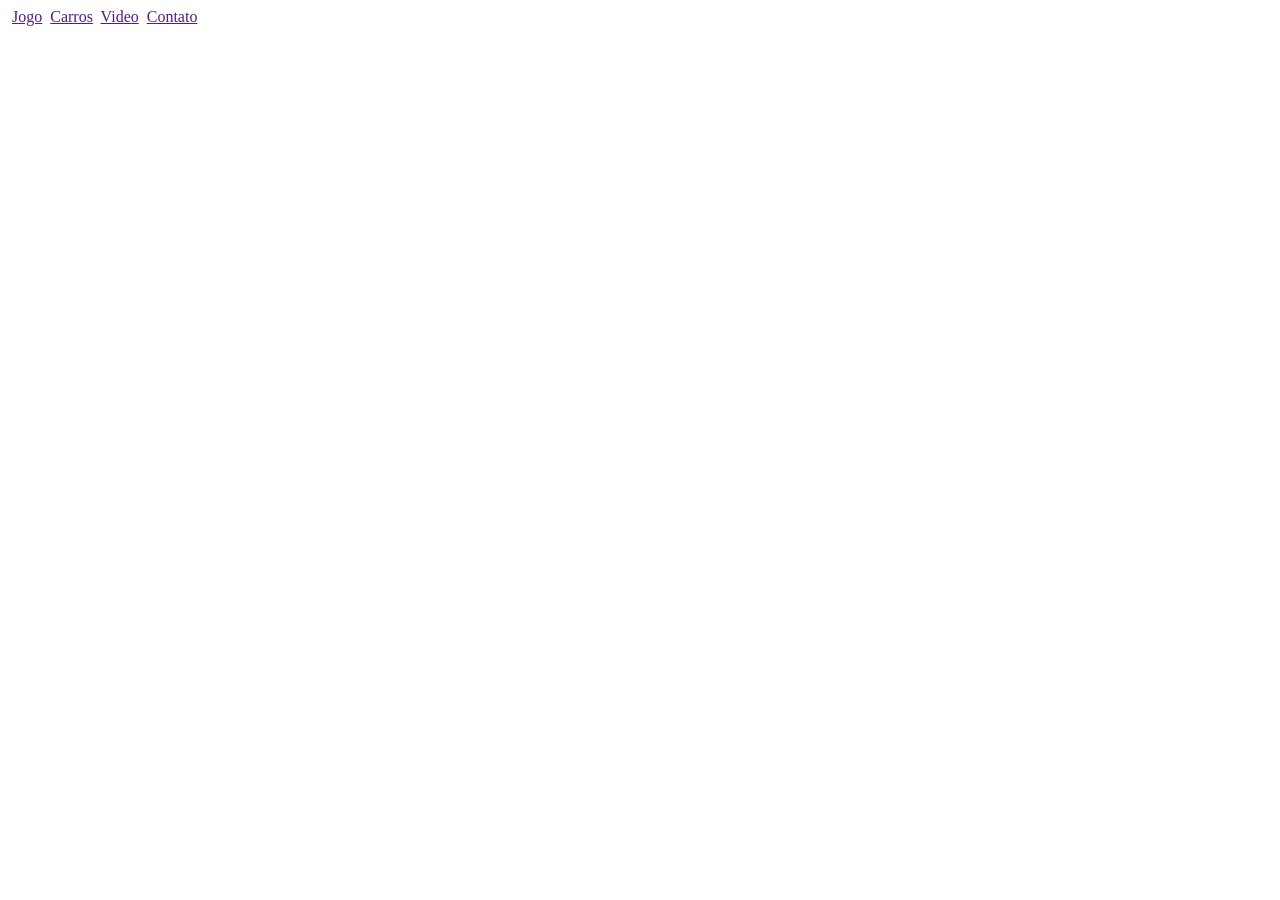
==== src/index.html @ 91b0fae1 "Add files via upload" ====
<!DOCTYPE html>
<html lang="en">
<head>
    <meta charset="UTF-8">
    <meta name="viewport" content="width=device-width, initial-scale=1.0">
    <title>Forza 5</title>
    <link rel="stylesheet" href="style.css">
</head>
<body>
    <nav>
        <span>
            <img src="" alt="">
            <a href="">Jogo</a>
        </span>
        <span>
            <img src="" alt="">
            <a href="">Carros</a>
        </span>
        <span>
            <img src="" alt="">
            <a href="">Video</a>
        </span>
        <span>
            <img src="" alt="">
            <a href="">Contato</a>
        </span>
    </nav>
    
    <main>

    </main>
    <footer>

    </footer>

    <script src="script.js"></script>
</body>
</html>
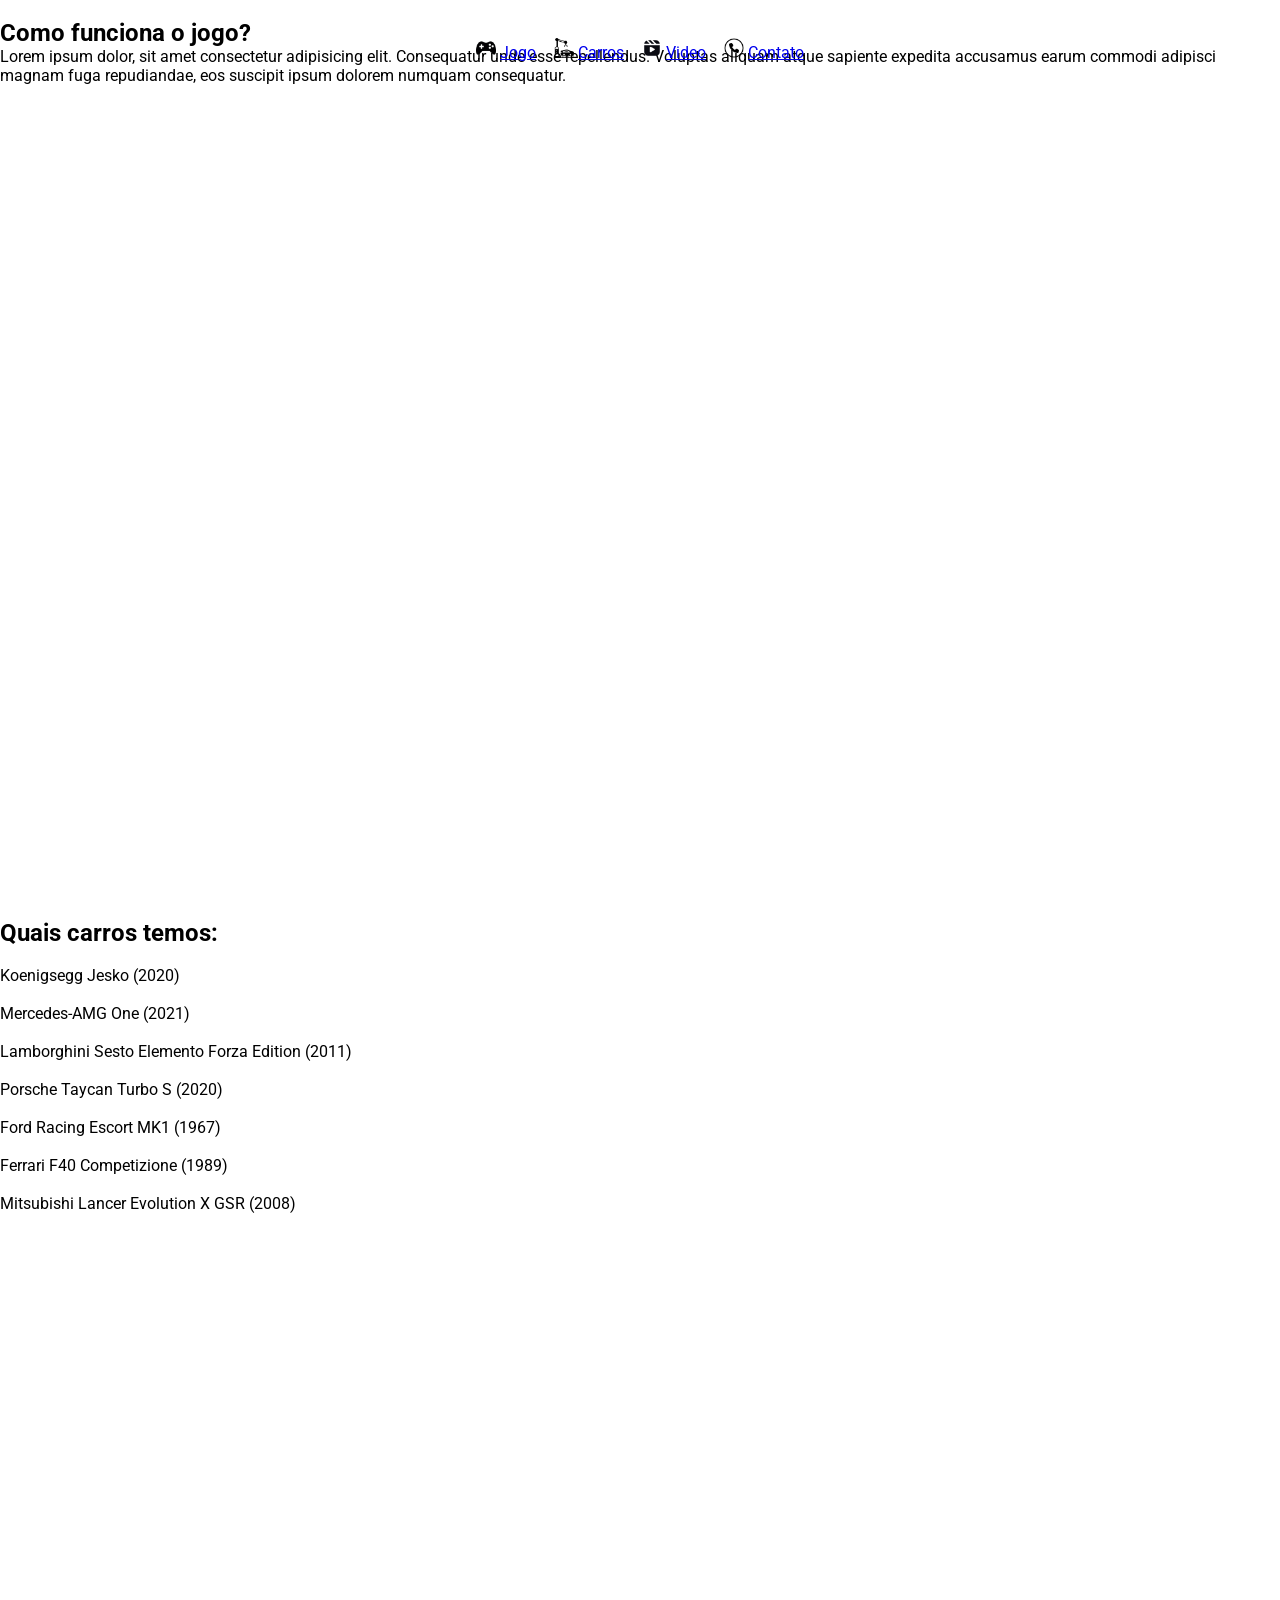
==== commit add97b4e: "Add files via upload" ====
--- a/src/index.html
+++ b/src/index.html
@@ -5,29 +5,65 @@
     <meta name="viewport" content="width=device-width, initial-scale=1.0">
     <title>Forza 5</title>
     <link rel="stylesheet" href="style.css">
+    <link rel="preconnect" href="https://fonts.googleapis.com">
+    <link rel="preconnect" href="https://fonts.gstatic.com" crossorigin>
+    <link href="https://fonts.googleapis.com/css2?family=Roboto:ital,wght@0,100..900;1,100..900&display=swap" rel="stylesheet">
 </head>
 <body>
     <nav>
         <span>
-            <img src="" alt="">
-            <a href="">Jogo</a>
+            <img src="../assets/icons/games.png" alt="Jogo" width="20px">
+            <a href="#s1">Jogo</a>
         </span>
         <span>
-            <img src="" alt="">
-            <a href="">Carros</a>
+            <img src="../assets/icons/car.png" alt="Carros" width="20px">
+            <a href="#s2">Carros</a>
         </span>
         <span>
-            <img src="" alt="">
-            <a href="">Video</a>
+            <img src="../assets/icons/clapperboard.png" alt="Video" width="20px">
+            <a href="#s3">Video</a>
         </span>
         <span>
-            <img src="" alt="">
-            <a href="">Contato</a>
+            <img src="../assets/icons/telephone (1).png" alt="Contato" width="20px">
+            <a href="#s4">Contato</a>
         </span>
     </nav>
-    
+    <br>
     <main>
+        <section id="s1">
+            <h1>Como funciona o jogo?</h1>
+            <p>Lorem ipsum dolor, sit amet consectetur adipisicing elit. Consequatur unde esse repellendus. Voluptas aliquam atque sapiente expedita accusamus earum commodi adipisci magnam fuga repudiandae, eos suscipit ipsum dolorem numquam consequatur.</p>
+        </section>
 
+        <section id="s2">
+            <h1>Quais carros temos:</h1>
+            <br>
+            <ul>
+                <li>Koenigsegg Jesko (2020)</li>
+                <br>
+                <li>Mercedes-AMG One (2021)</li>
+                <br>
+                <li>Lamborghini Sesto Elemento Forza Edition (2011)</li>
+                <br>
+                <li>Porsche Taycan Turbo S (2020)</li>
+                <br>
+                <li>Ford Racing Escort MK1 (1967)</li>
+                <br>
+                <li>Ferrari F40 Competizione (1989)</li>
+                <br>
+                <li>Mitsubishi Lancer Evolution X GSR (2008)</li>
+                <br>
+            </ul>
+        </section>
+
+        <section id="s3">
+
+        </section>
+
+        <section id="s4">
+
+        </section>
+        
     </main>
     <footer>
 
--- a/src/style.css
+++ b/src/style.css
@@ -0,0 +1,52 @@
+:root{
+    --text: #ffff;
+    --bg: #051723;
+    --dblue: #03045E;
+    --mblue: #0077B6;
+    --lblue: #00B4D8;
+    --fblue: #90E0EF;
+    --cyan: #CAF0F8;
+
+}
+
+nav{
+    width: 100%;
+    position: fixed;
+    top: 0;
+    background-color: transparent;
+    display: flex;
+    align-items: center;
+    justify-content:center;
+    gap: 2vh;
+    height: 100px;
+    z-index: 999;
+    animation: decima 1s ease-in-out;
+    transition: all 1s ease-in-out;
+    
+}
+
+nav.sc{
+    background-color: var(--fblue);
+}
+
+@keyframes decima{
+    0%{
+        transform: translateY(-100px);
+    }
+}
+*{
+    margin: 0;
+    padding: 0;
+    box-sizing: border-box;
+    scroll-behavior: smooth;
+}
+
+body{
+    font-family: "Roboto", sans-serif;
+}
+
+section{
+    min-height: 100vh;
+    height: auto;
+}
+
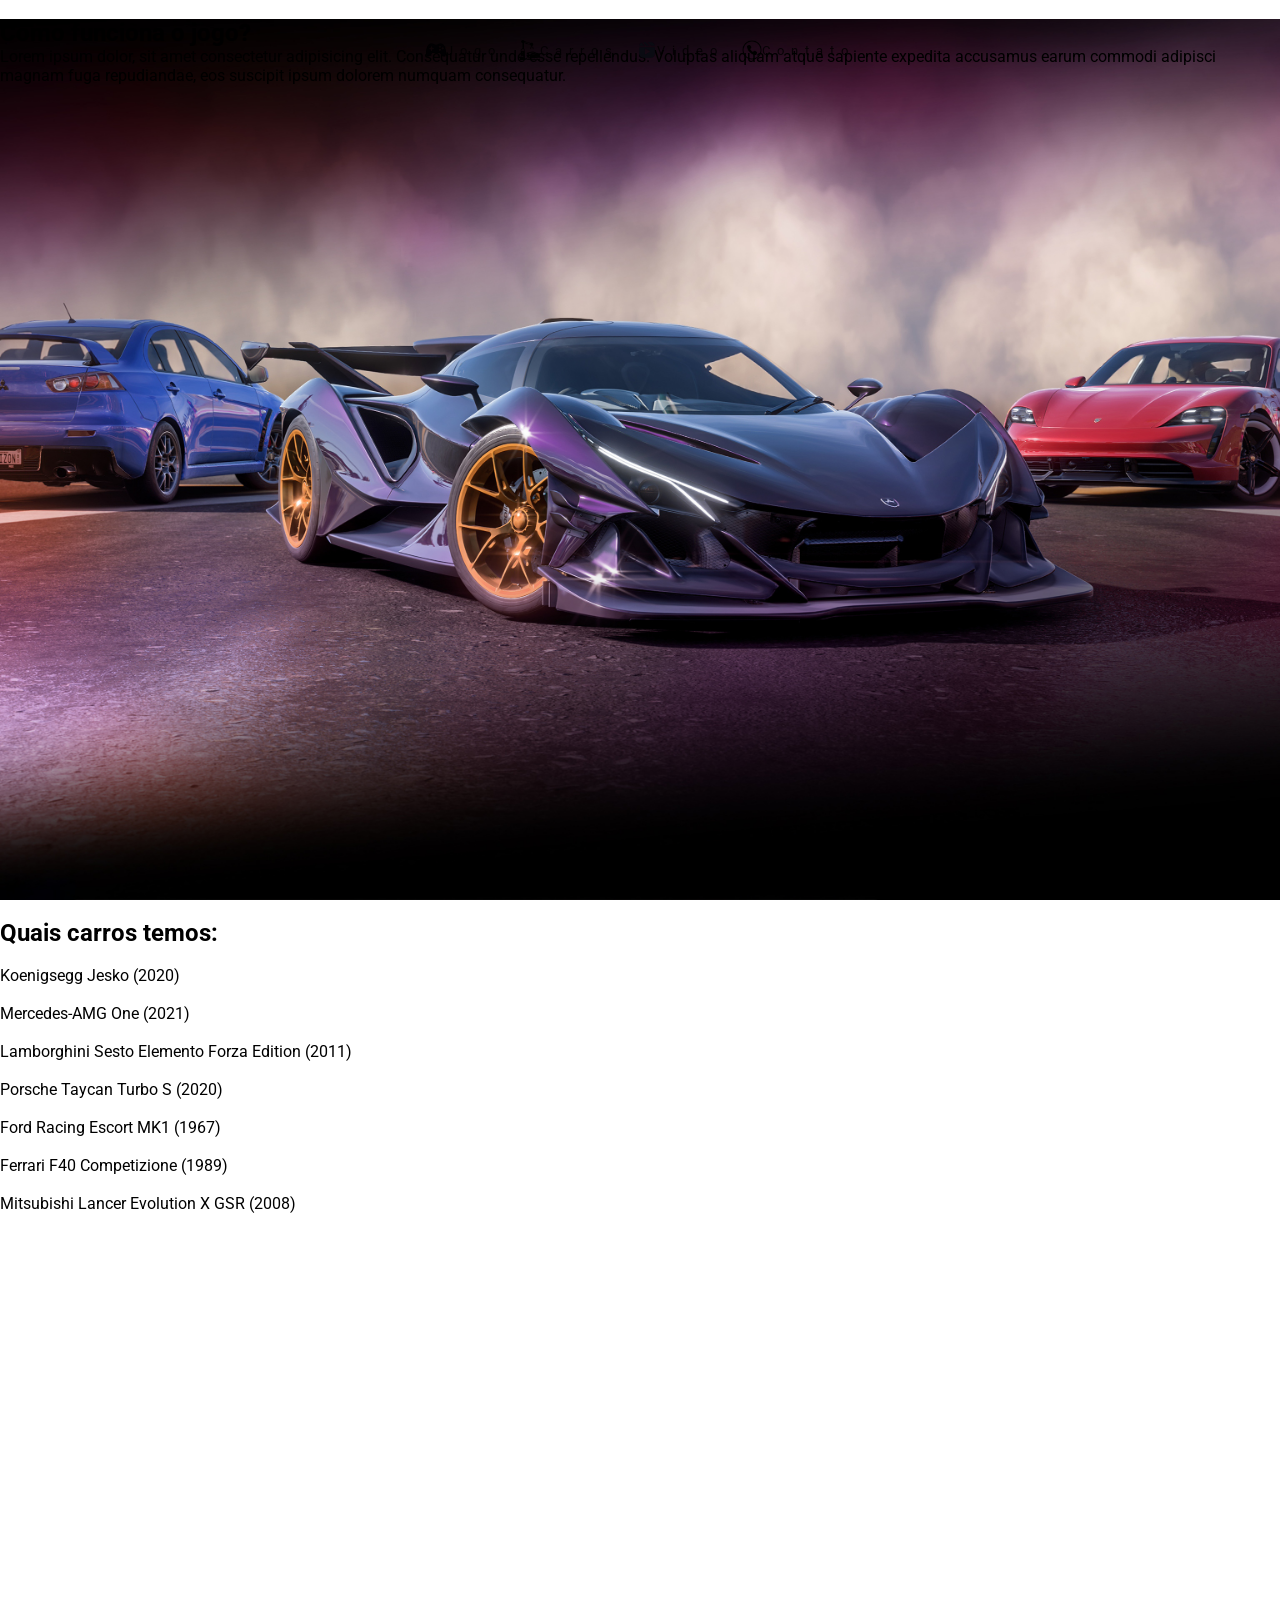
==== commit 52351dcc: "Add files via upload" ====
--- a/src/index.html
+++ b/src/index.html
@@ -11,21 +11,21 @@
 </head>
 <body>
     <nav>
-        <span>
+        <span class="navItems">
             <img src="../assets/icons/games.png" alt="Jogo" width="20px">
-            <a href="#s1">Jogo</a>
+            <a class="navWords" href="#s1">Jogo</a>
         </span>
-        <span>
+        <span class="navItems">
             <img src="../assets/icons/car.png" alt="Carros" width="20px">
-            <a href="#s2">Carros</a>
+            <a class="navWords" href="#s2">Carros</a>
         </span>
-        <span>
+        <span class="navItems">
             <img src="../assets/icons/clapperboard.png" alt="Video" width="20px">
-            <a href="#s3">Video</a>
+            <a class="navWords" href="#s3">Video</a>
         </span>
-        <span>
+        <span class="navItems">
             <img src="../assets/icons/telephone (1).png" alt="Contato" width="20px">
-            <a href="#s4">Contato</a>
+            <a class="navWords" href="#s4">Contato</a>
         </span>
     </nav>
     <br>
--- a/src/style.css
+++ b/src/style.css
@@ -25,6 +25,12 @@
     
 }
 
+.navItems{
+    display: flex;
+    align-items: center;
+
+}
+
 nav.sc{
     background-color: var(--fblue);
 }
@@ -45,8 +51,41 @@
     font-family: "Roboto", sans-serif;
 }
 
+
+
+.navItems:hover{
+    cursor: pointer;
+}
+
+a{
+    color: inherit;
+    text-decoration: none;
+    font-size: 1vw;
+    letter-spacing: 7px;
+    opacity: 0.8;
+    transition: all 200ms linear;
+}
+
+a.hover{
+    opacity: 1;
+    text-shadow: 0px 3px 10px var(--text);
+}
+
 section{
     min-height: 100vh;
     height: auto;
 }
 
+#s1{
+    background-image: url(../assets/icons/forza-horizon-5-xbox-series-x-and-series-s-xbox-one-pc-3840x2160-7579\ \(1\).jpg);
+    background-attachment: fixed;
+    background-position: center;
+    background-repeat: no-repeat;
+    background-size: cover;
+}
+
+
+@media (width <= 100px){
+
+}
+
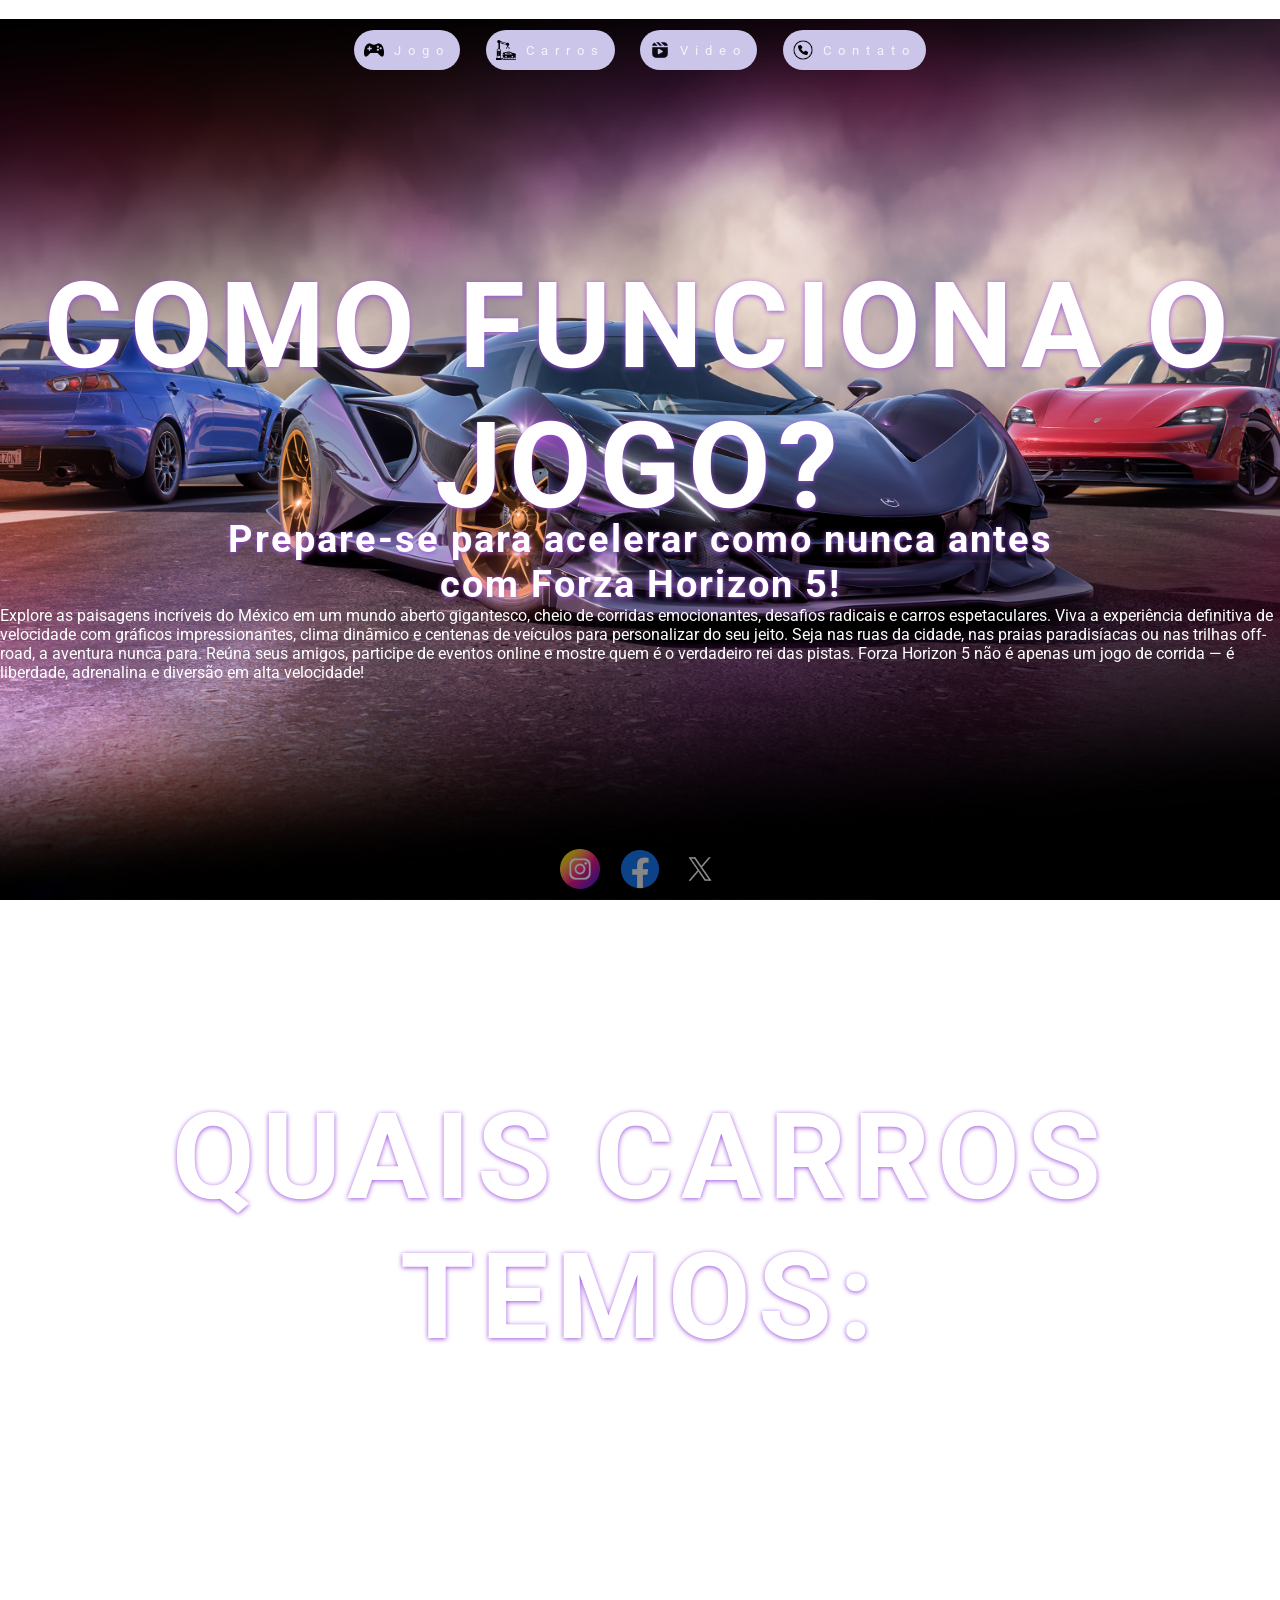
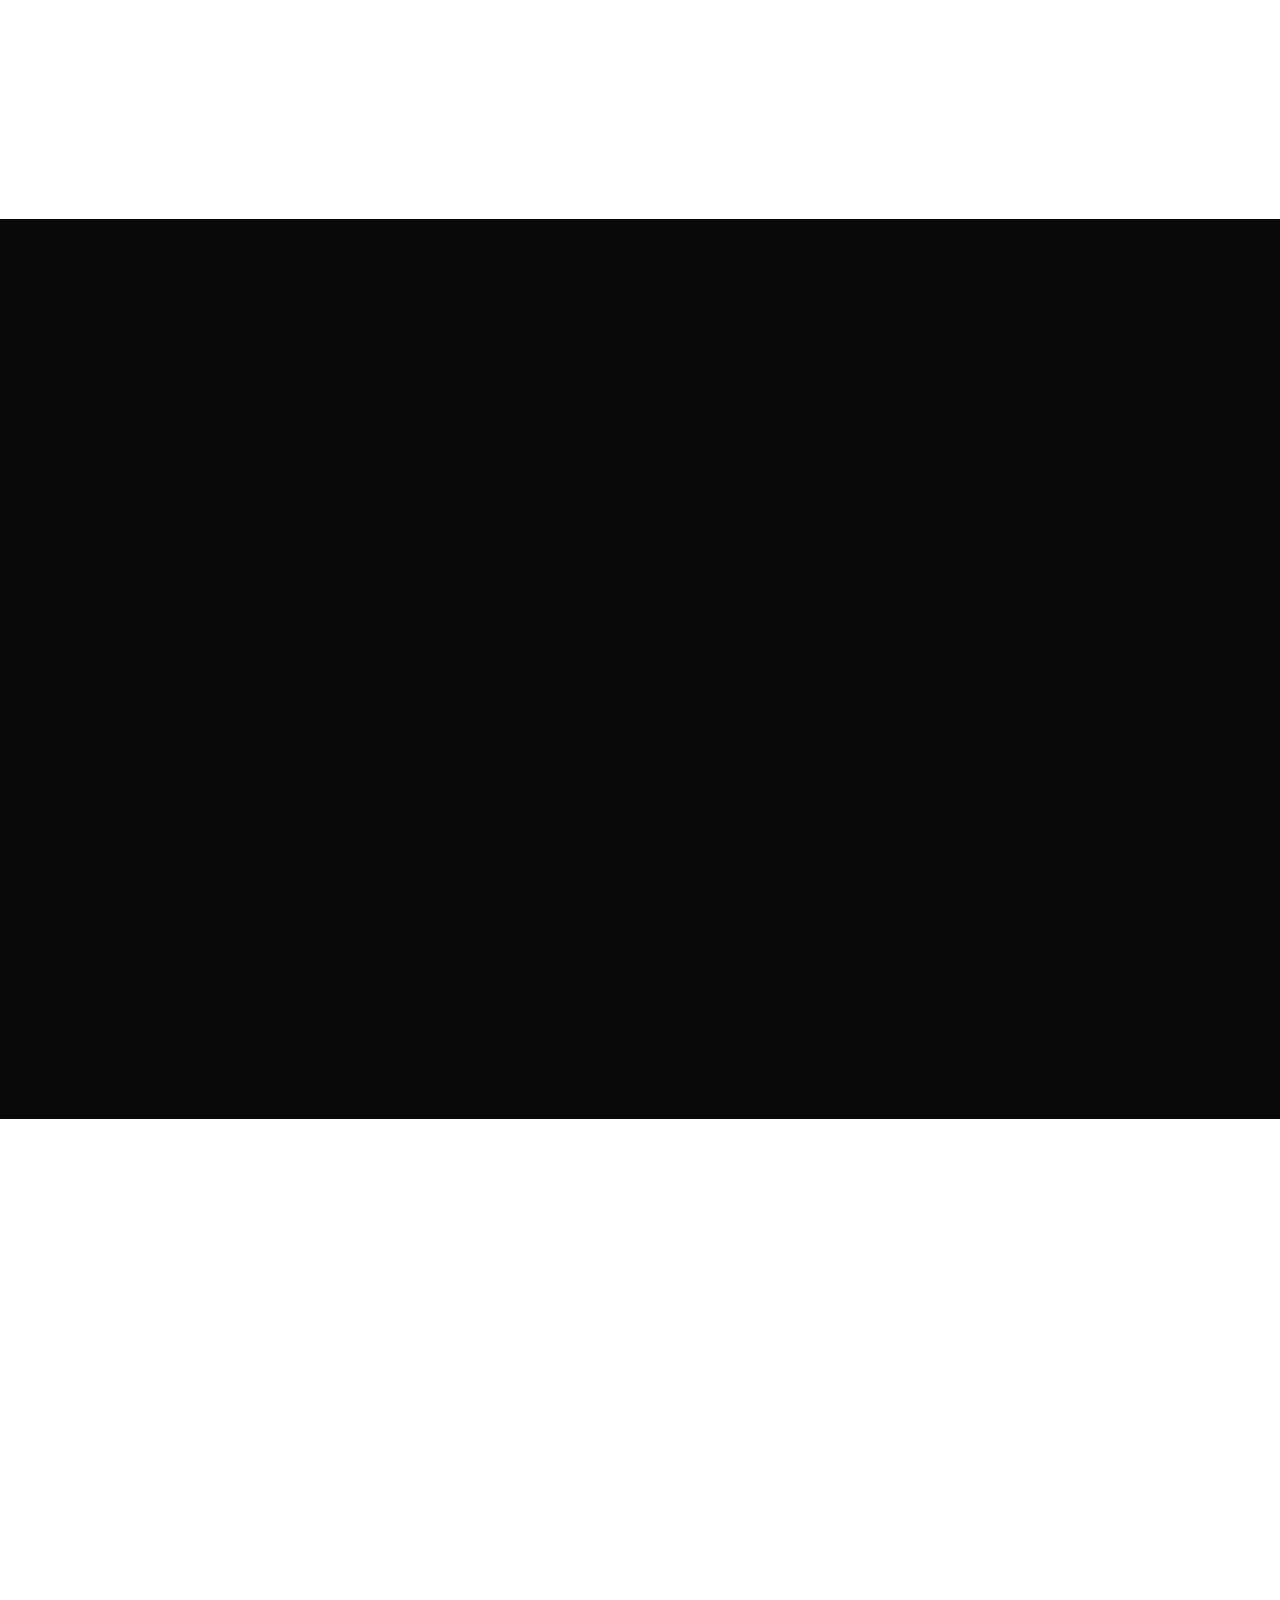
==== commit 673800df: "Add files via upload" ====
--- a/src/index.html
+++ b/src/index.html
@@ -32,7 +32,10 @@
     <main>
         <section id="s1">
             <h1>Como funciona o jogo?</h1>
-            <p>Lorem ipsum dolor, sit amet consectetur adipisicing elit. Consequatur unde esse repellendus. Voluptas aliquam atque sapiente expedita accusamus earum commodi adipisci magnam fuga repudiandae, eos suscipit ipsum dolorem numquam consequatur.</p>
+            <h2>Prepare-se para acelerar como nunca antes com Forza Horizon 5!</h2>
+            <p> Explore as paisagens incríveis do México em um mundo aberto gigantesco, cheio de corridas emocionantes, desafios radicais e carros espetaculares. Viva a experiência definitiva de velocidade com gráficos impressionantes, clima dinâmico e centenas de veículos para personalizar do seu jeito.
+
+            Seja nas ruas da cidade, nas praias paradisíacas ou nas trilhas off-road, a aventura nunca para. Reúna seus amigos, participe de eventos online e mostre quem é o verdadeiro rei das pistas. Forza Horizon 5 não é apenas um jogo de corrida — é liberdade, adrenalina e diversão em alta velocidade!</p>
         </section>
 
         <section id="s2">
@@ -57,7 +60,7 @@
         </section>
 
         <section id="s3">
-
+            <iframe width="560" height="315" class="vid" src="https://www.youtube.com/embed/W-SpP-Z0Uu8?si=h2y1q0su9qyCmnZg" title="YouTube video player" frameborder="0" allow="accelerometer; autoplay; clipboard-write; encrypted-media; gyroscope; picture-in-picture; web-share" referrerpolicy="strict-origin-when-cross-origin" allowfullscreen></iframe>
         </section>
 
         <section id="s4">
@@ -66,7 +69,15 @@
         
     </main>
     <footer>
-
+        <a href="https://www.instagram.com" target="_blank"> 
+            <img width="40px" src="../assets/icons/instagram.png" alt="instagram">
+        </a>
+        <a href="https://www.facebook.com" target="_blank">
+            <img width="40px" src="../assets/icons/facebook.png" alt="facebook">
+        </a>
+        <a href="https://www.x.com" target="_blank">
+            <img width="40px" src="../assets/icons/twitter.png" alt="X">
+        </a>
     </footer>
 
     <script src="script.js"></script>
--- a/src/style.css
+++ b/src/style.css
@@ -4,8 +4,9 @@
     --dblue: #03045E;
     --mblue: #0077B6;
     --lblue: #00B4D8;
-    --fblue: #90E0EF;
+    --rednav: #9d4edd;
     --cyan: #CAF0F8;
+    --lpurple: #cbc5ea;
 
 }
 
@@ -17,22 +18,27 @@
     display: flex;
     align-items: center;
     justify-content:center;
-    gap: 2vh;
+    gap: 2vw;
     height: 100px;
     z-index: 999;
     animation: decima 1s ease-in-out;
     transition: all 1s ease-in-out;
+    
     
 }
 
 .navItems{
     display: flex;
     align-items: center;
-
+    justify-content: center;
+    gap: 10px;
+    background-color: var(--lpurple);
+    padding: 10px;
+    border-radius: 999px;
 }
 
 nav.sc{
-    background-color: var(--fblue);
+    background-color:   #a557e444;
 }
 
 @keyframes decima{
@@ -49,6 +55,7 @@
 
 body{
     font-family: "Roboto", sans-serif;
+    color: var(--text);
 }
 
 
@@ -66,7 +73,7 @@
     transition: all 200ms linear;
 }
 
-a.hover{
+a:hover{
     opacity: 1;
     text-shadow: 0px 3px 10px var(--text);
 }
@@ -77,15 +84,107 @@
 }
 
 #s1{
-    background-image: url(../assets/icons/forza-horizon-5-xbox-series-x-and-series-s-xbox-one-pc-3840x2160-7579\ \(1\).jpg);
+    background-image: url('../assets/icons/bgDesktop.jpg');
     background-attachment: fixed;
     background-position: center;
     background-repeat: no-repeat;
     background-size: cover;
+    display: flex;
+    align-items: center;
+    justify-content: center;
+    flex-direction: column;
+}
+
+#s2{
+    background-image: url(../assets/icons/bgGarage.avif);
+    background-attachment: fixed;
+    background-position: center;
+    background-repeat: no-repeat;
+    background-size: cover;
+    display: flex;
+    align-items: center;
+    justify-content: center;
+    flex-direction: column;
+}
+
+h1{
+    font-size: 120px;
+    word-break: break-word;
+    overflow-wrap: break-word;
+    text-transform: uppercase;
+    text-shadow: 0px 1px 5px  var(--rednav);
+    letter-spacing: 7px;
+    width: 100%;
+    text-align: center;
+    animation: esquerda 2s  ease-in-out;
+
+}
+
+h2{
+        font-size: 3vw;
+        letter-spacing: 2px;
+        width: 67%;
+        margin-top: -20px;
+        text-align: center;
+        text-shadow: 0px 1px 5px var(--rednav);
+        animation: direita 2s ease-in-out;
+}
+
+footer{
+    display: flex;
+    align-items: center;
+    justify-content: center;
+    gap: 20px;
+    height: 60px;
+    background-color: transparent;
+    position: fixed;
+    bottom: 0;
+    width: 100%;
+    transition: all 1s ease-in-out;
+}
+
+footer.ft{
+    background-color: transparent;
+}
+
+footer a img{
+    opacity: 0.7;
+    transition: all 200ms linear;
+}
+
+footer a img:hover{
+    opacity: 1;
+    box-shadow: 0px 3px 10px #090909;
+    transform: translateY(-5px) scale(1.1) rotate(360deg);
+}
+
+#s3{
+    display: flex;
+    align-items: center;
+    justify-content: center;
+    background-color: #090909;
+}
+
+.vid{
+    width: 1000px;
+    height: 520px;
+
 }
 
 
-@media (width <= 100px){
-
+@media (width <= 1000px){
+    .navWords{
+        display: none;
+    }
+    #s1{
+        background-image: url('../assets/icons/bgMobile.jpg');
+    }
+    h1{
+        line-height: 120px;
+    }
+    h2{
+        margin-top: 10px;
+        font-size: 30px;
+    }
 }
 
